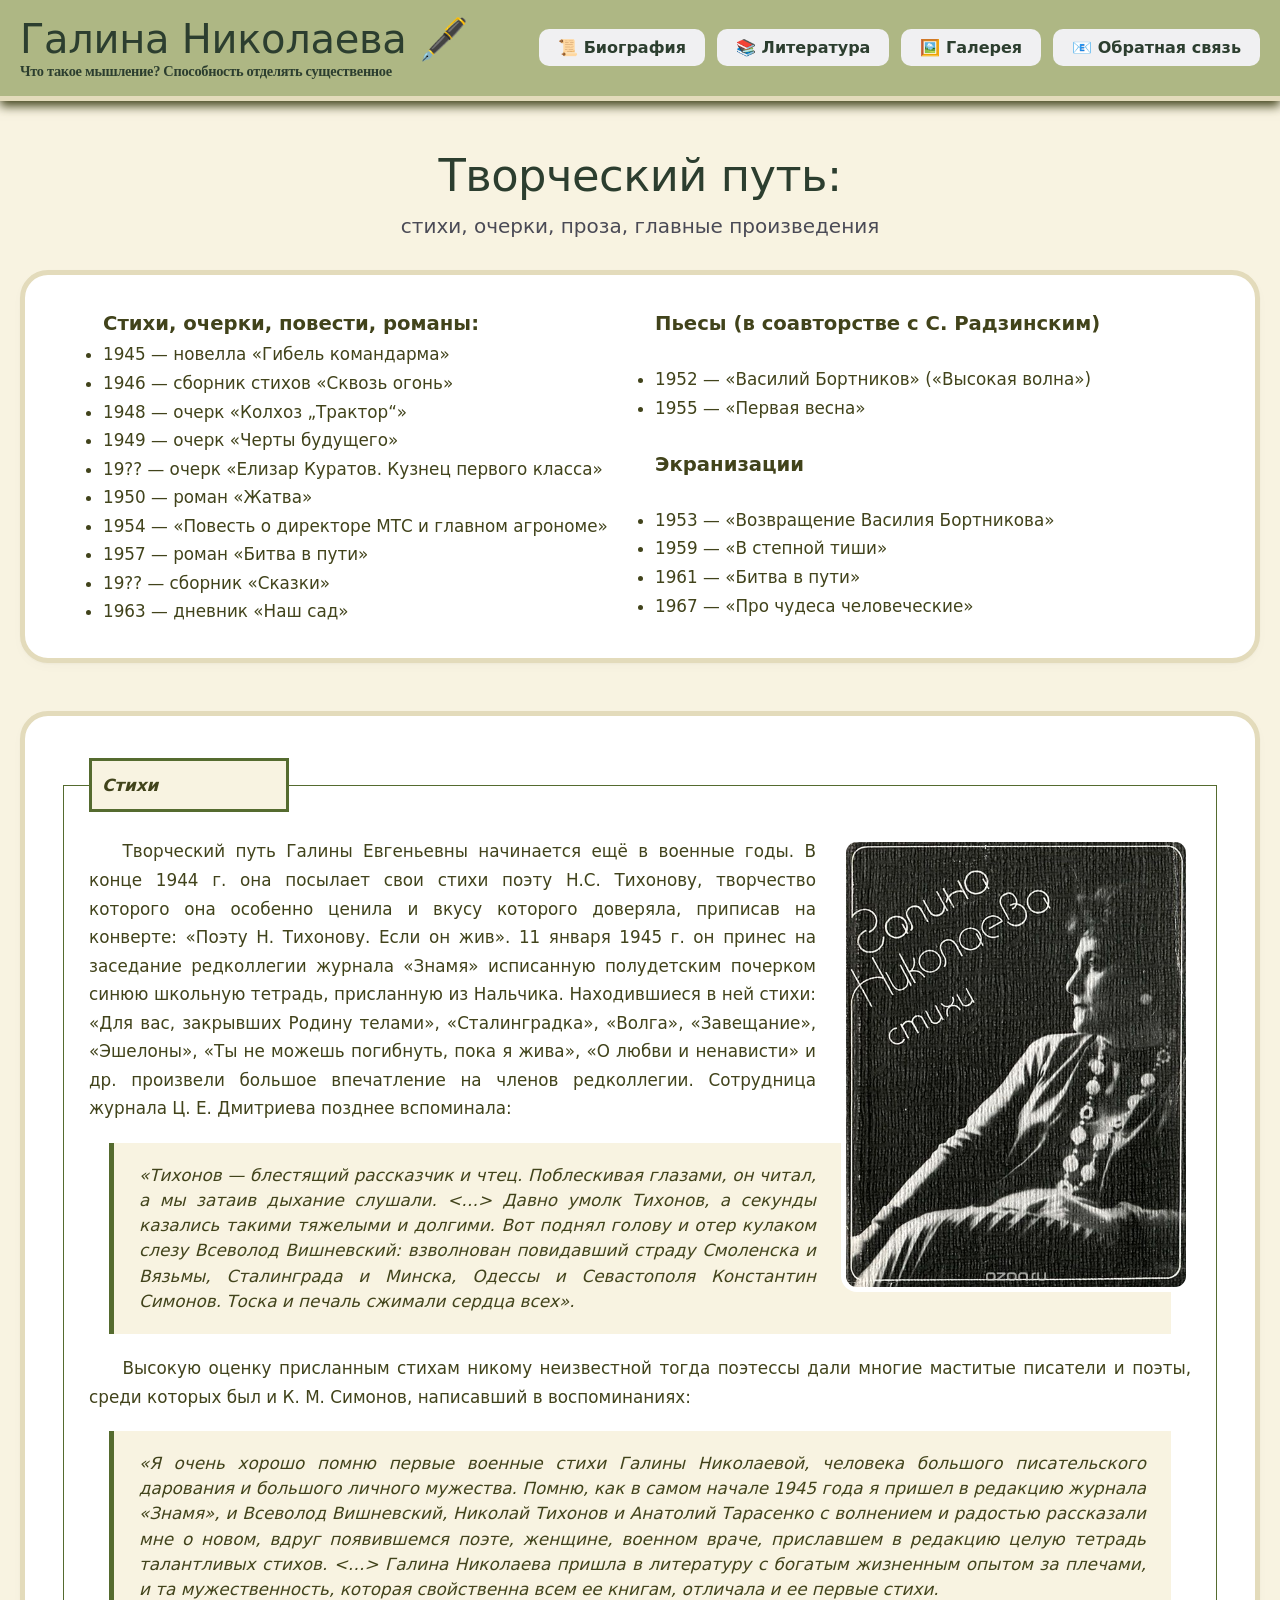
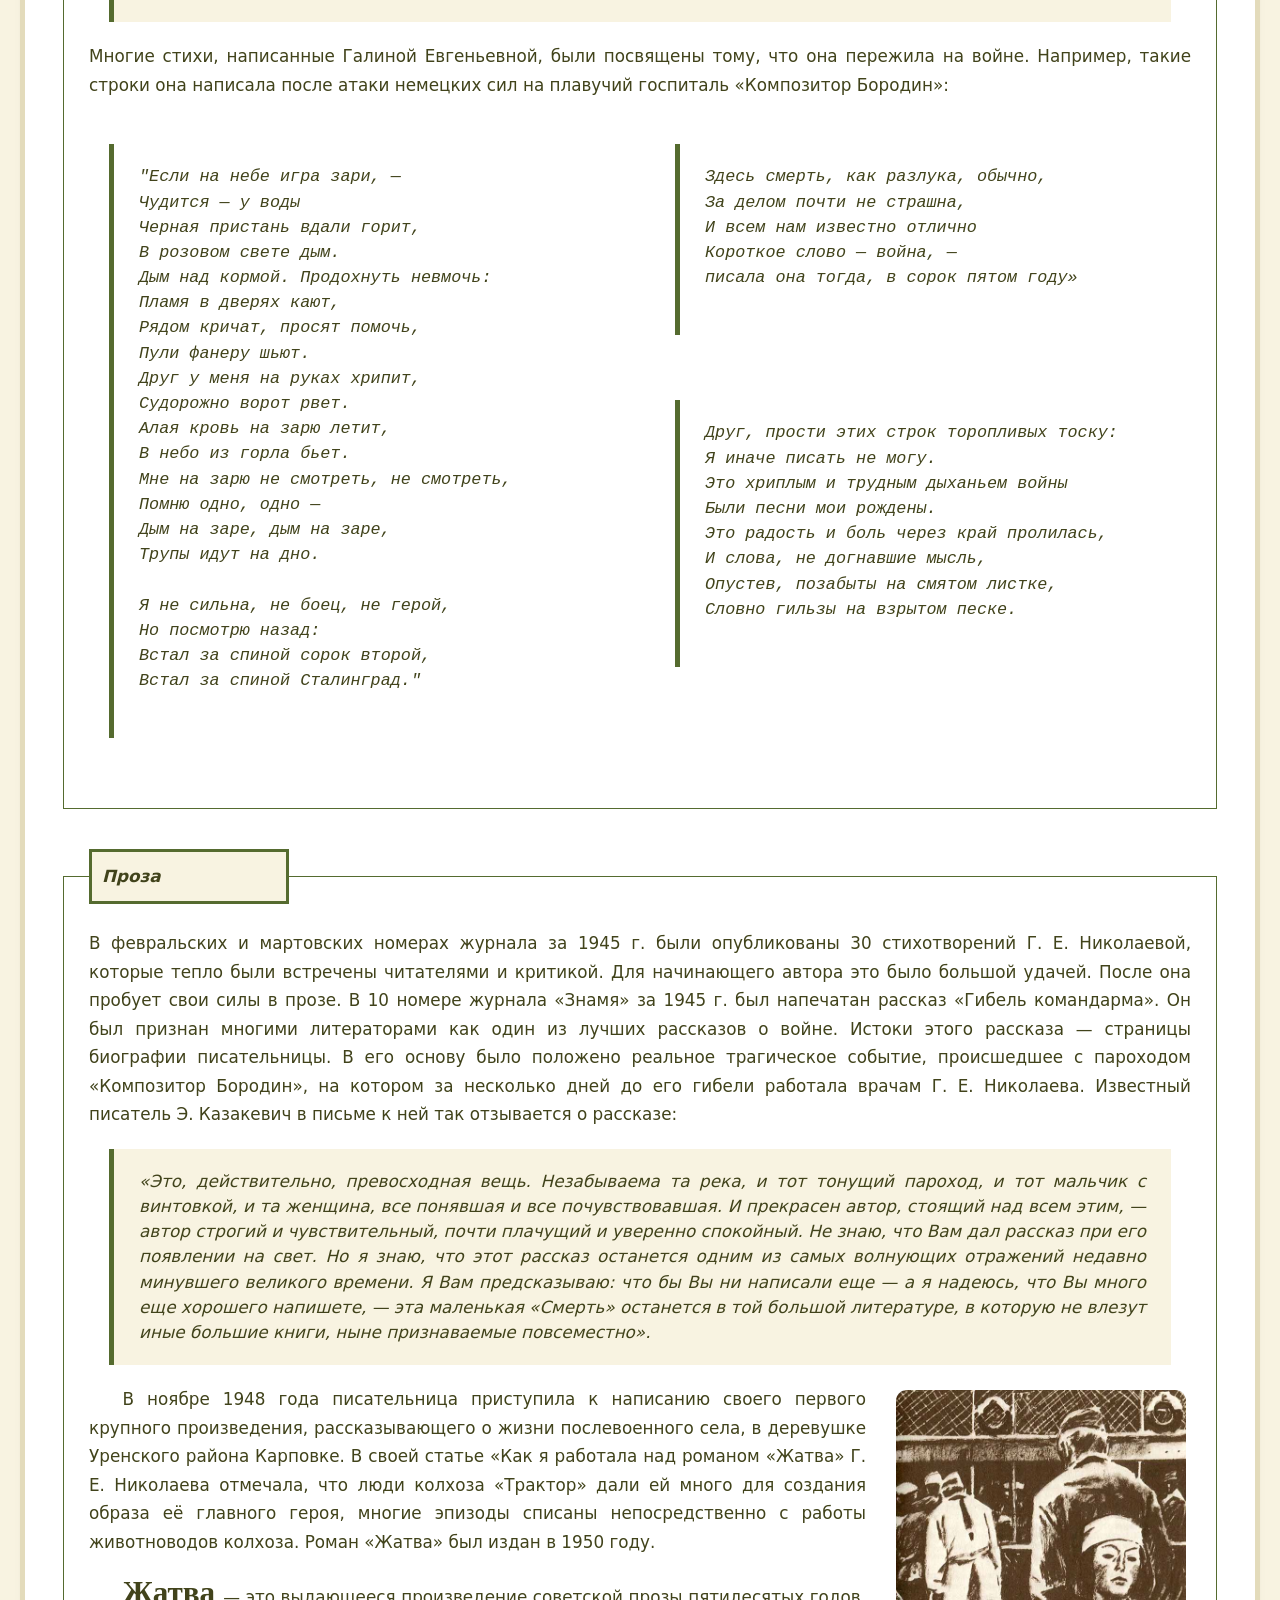
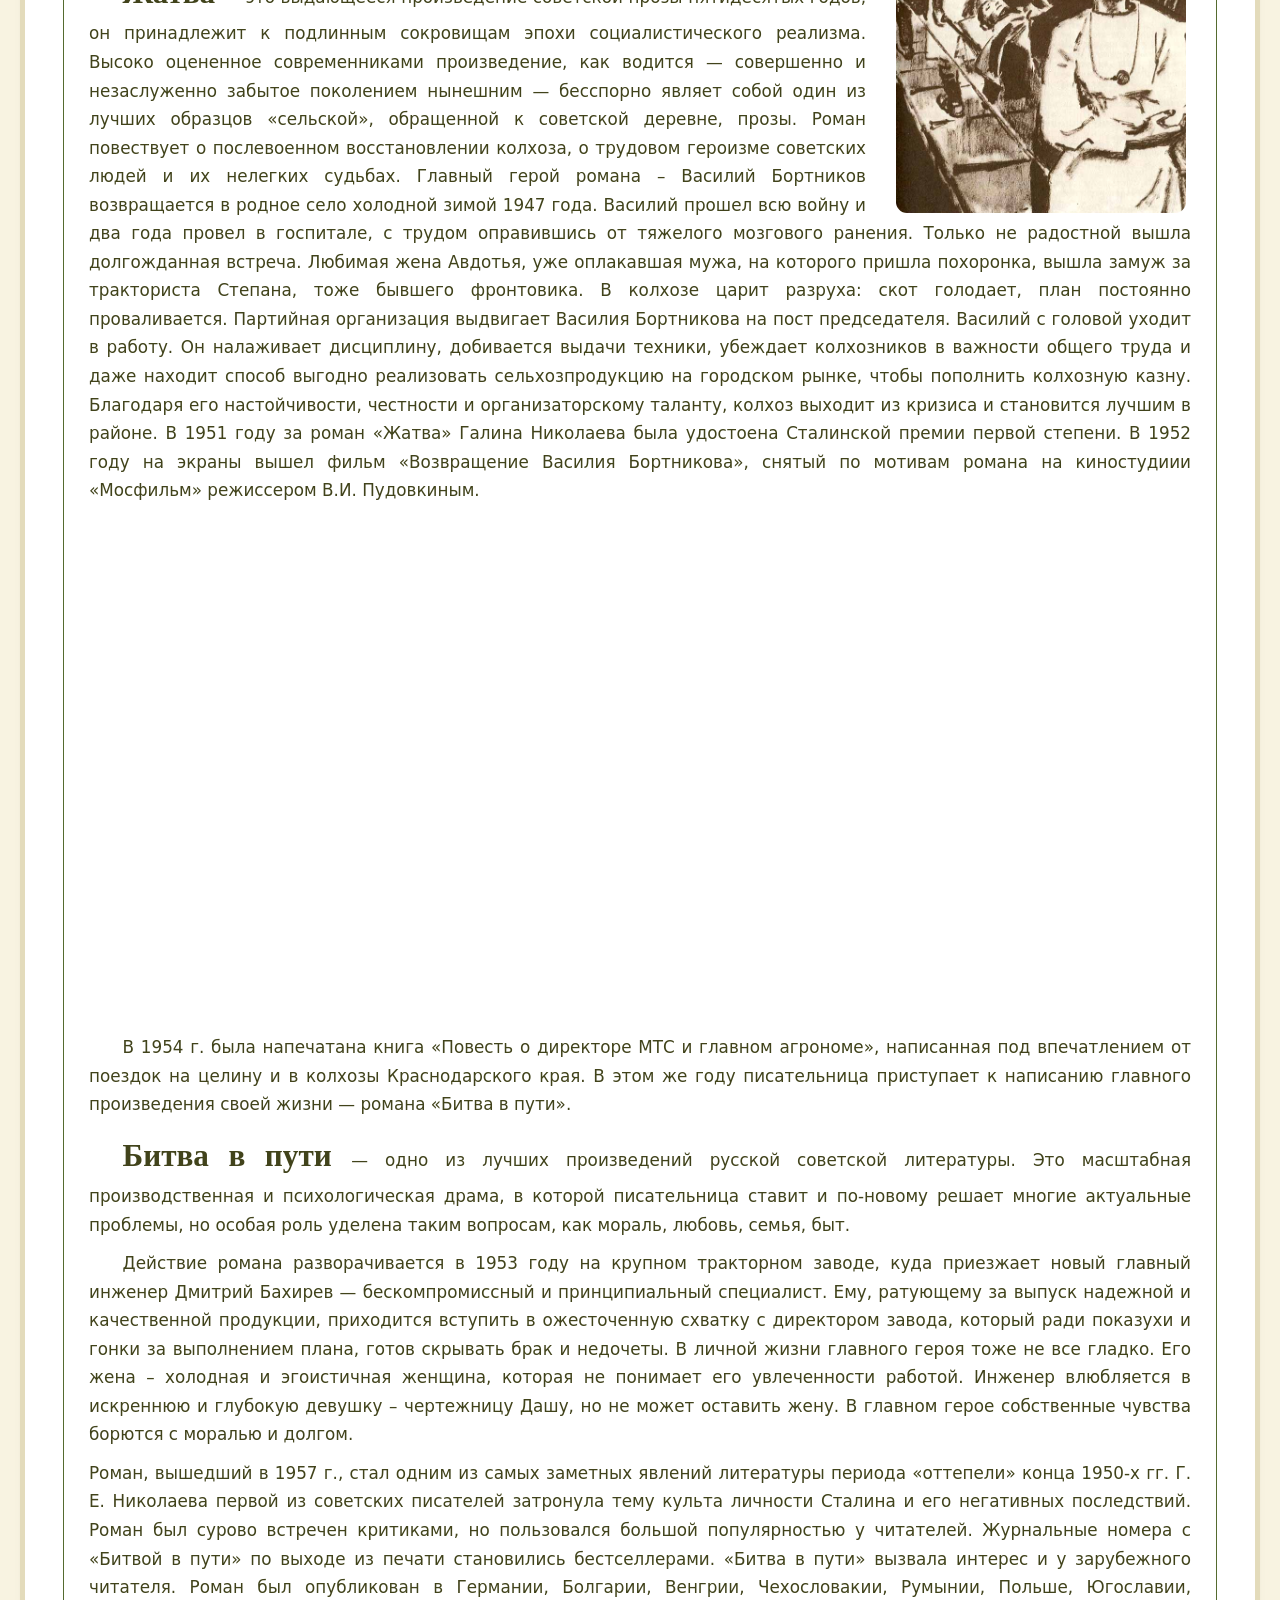
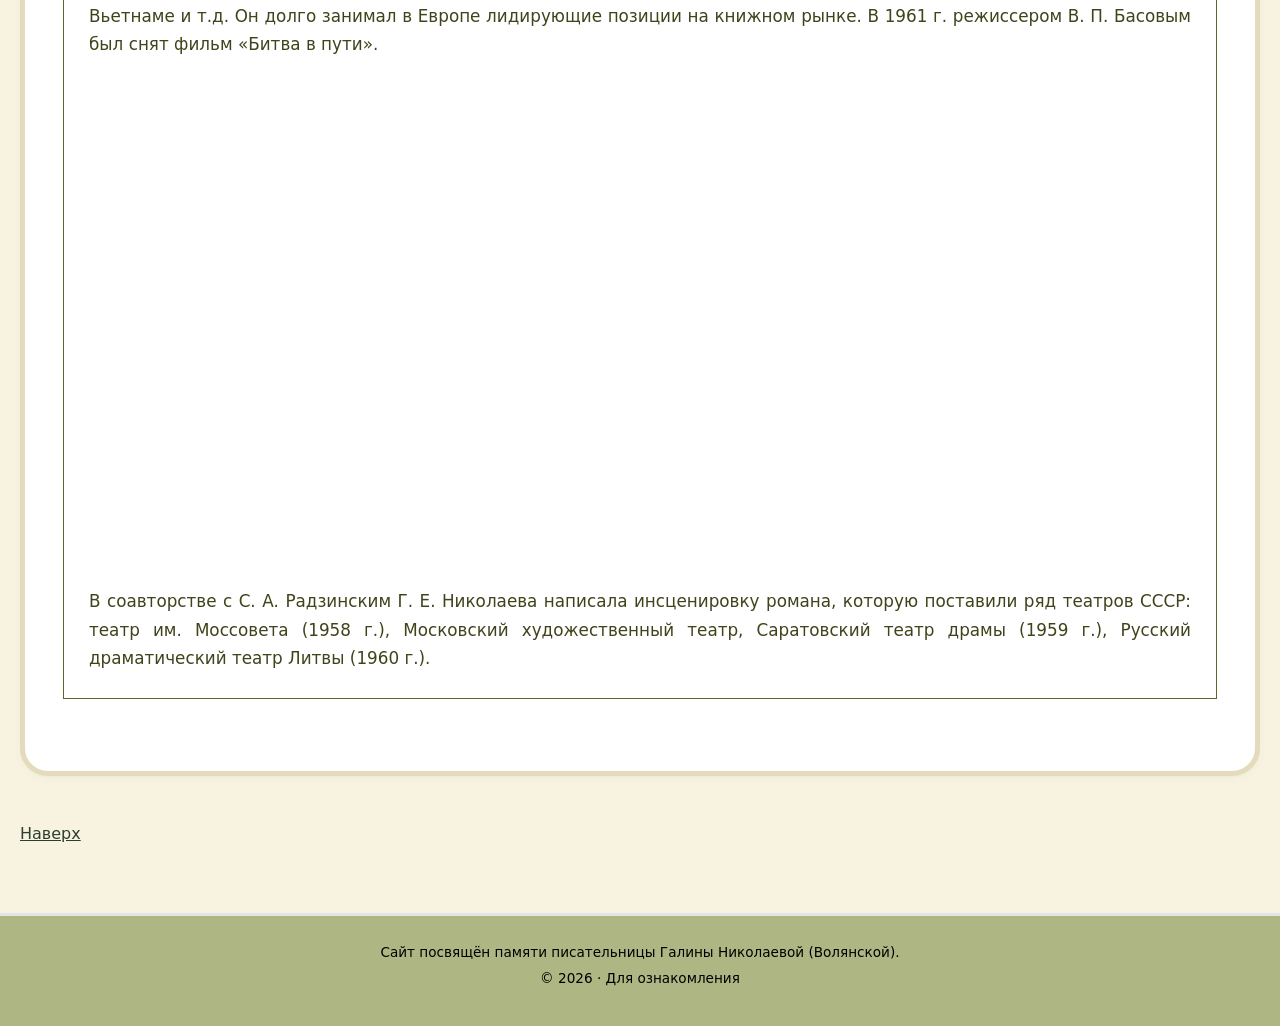
==== 3_Galina_work.html @ 82e486b6 "Add files via upload" ====
<!DOCTYPE html>
<html lang="ru">
<head>

    <meta charset="UTF-8">
    <meta name="viewport" content="width=device-width, initial-scale=1.0, user-scalable=yes">

    <title>Галина Николаева — произведения</title>
    <link rel="stylesheet" href="0_Galina_rules.css"> 

</head>


<!-------------- СSS всё, дальше разметка -------------->

<body>
<a id="top"></a>

<!-------------- Шапка: лого и навигация --------------->

<div class="top-bar">
    <div class="container nav-container">
        <div class="logo">
            <a href="1_Galina_main.html">Галина Николаева 🖋️</a>
	    <small>Что такое мышление? Способность отделять существенное</small>
        </div>

        <div class="nav-links">
            <!--- прим. заменить # на ссылки --->
            <a href="2_Galina_bio.html" class="nav-btn">📜 Биография</a>
            <a href="3_Galina_work.html" class="nav-btn">📚 Литература</a>
            <a href="4_Galina_gallery.html" class="nav-btn">🖼️ Галерея</a>
            <a href="5_Galina_feedback.html" class="nav-btn">📧 Обратная связь</a>
        </div>
    </div>
</div>

<!---------------- Основное содержимое ---------------->

<main class="container">


    <div class="writer">
        <h1>Творческий путь:</h1>
        <p>стихи, очерки, проза, главные произведения</p>	
    </div>


<div class="intro-card">
    <div class="intro-text">
	 <fieldset style="border: none; margin: 0px; padding: 0px 50px">
            
            <div class="poems-container" style="margin: 0px">

                <div> 
                    <h3>Стихи, очерки, повести, романы:</h3>
                    <ul class="works-list">
                        <li><span class="work-year">1945</span> — новелла «Гибель командарма»</li>
                        <li><span class="work-year">1946</span> — сборник стихов «Сквозь огонь»</li>
                        <li><span class="work-year">1948</span> — очерк «Колхоз „Трактор“»</li>
                        <li><span class="work-year">1949</span> — очерк «Черты будущего»</li>
                        <li><span class="work-year">19??</span> — очерк «Елизар Куратов. Кузнец первого класса»</li>
                        <li><span class="work-year">1950</span> — роман «Жатва»</li>
                        <li><span class="work-year">1954</span> — «Повесть о директоре МТС и главном агрономе»</li>
                        <li><span class="work-year">1957</span> — роман «Битва в пути»</li>
                        <li><span class="work-year">19??</span> — сборник «Сказки»</li>
                        <li><span class="work-year">1963</span> — дневник «Наш сад»</li>
                    </ul>
                </div>

                <!-- Правая колонка -->
                <div class="poems-side">
                    <h3>Пьесы (в соавторстве с С. Радзинским)</h3>
                    <ul class="works-list">
                        <li><span class="work-year">1952</span> — «Василий Бортников» («Высокая волна»)</li>
                        <li><span class="work-year">1955</span> — «Первая весна»</li>
                    </ul>

                    <h3>Экранизации</h3>
                    <ul class="works-list">
                        <li><span class="work-year">1953</span> — «Возвращение Василия Бортникова»</li>
                        <li><span class="work-year">1959</span> — «В степной тиши»</li>
                        <li><span class="work-year">1961</span> — «Битва в пути»</li>
                        <li><span class="work-year">1967</span> — «Про чудеса человеческие»</li>
                    </ul>
                </div>
            </div>
	 </fieldset>
    </div>
</div>


    <div class="intro-card">
        <div class="intro-text">


<fieldset><legend>Стихи</legend>

<IMG SRC="galina20.jpeg"  class="textimg1" style="width: 350px; margin-top: 0px"  title="">

<p>
Творческий путь Галины Евгеньевны начинается ещё в военные годы. В конце 1944 г. она посылает свои стихи поэту Н.С. Тихонову, творчество которого она особенно ценила и вкусу которого доверяла, приписав на конверте: «Поэту Н. Тихонову. Если он жив». 11 января 1945 г. он принес на заседание редколлегии журнала «Знамя» исписанную полудетским почерком синюю школьную тетрадь, присланную из Нальчика. Находившиеся в ней стихи: «Для вас, закрывших Родину телами», «Сталинградка», «Волга», «Завещание», «Эшелоны», «Ты не можешь погибнуть, пока я жива», «О любви и ненависти» и др. произвели большое впечатление на членов редколлегии. Сотрудница журнала Ц. Е. Дмитриева позднее вспоминала: 
<div class="quote">
«Тихонов — блестящий рассказчик и чтец. Поблескивая глазами, он читал, а мы затаив дыхание слушали. <…> Давно умолк Тихонов, а секунды казались такими тяжелыми и долгими. Вот поднял голову и отер кулаком слезу Всеволод Вишневский: взволнован повидавший страду Смоленска и Вязьмы, Сталинграда и Минска, Одессы и Севастополя Константин Симонов. Тоска и печаль сжимали сердца всех». 
</div>
</p>

<p>
Высокую оценку присланным стихам никому неизвестной тогда поэтессы дали многие маститые писатели и поэты, среди которых был и К. М. Симонов, написавший в воспоминаниях: 
<div class="quote">
«Я очень хорошо помню первые военные стихи Галины Николаевой, человека большого писательского дарования и большого личного мужества. Помню, как в самом начале 1945 года я пришел в редакцию журнала «Знамя», и Всеволод Вишневский, Николай Тихонов и Анатолий Тарасенко с волнением и радостью рассказали мне о новом, вдруг появившемся поэте, женщине, военном враче, приславшем в редакцию целую тетрадь талантливых стихов. <…> Галина Николаева пришла в литературу с богатым жизненным опытом за плечами, и та мужественность, которая свойственна всем ее книгам, отличала и ее первые стихи.
</div>
</p>

Многие стихи, написанные Галиной Евгеньевной, были посвящены тому, что она пережила на войне. Например, такие строки она написала после атаки немецких сил на плавучий госпиталь «Композитор Бородин»:

<div class="poems-container">

        <div class="poem">
            <pre>
"Если на небе игра зари, —
Чудится — у воды
Черная пристань вдали горит,
В розовом свете дым.
Дым над кормой. Продохнуть невмочь:
Пламя в дверях кают,
Рядом кричат, просят помочь,
Пули фанеру шьют.
Друг у меня на руках хрипит,
Судорожно ворот рвет.
Алая кровь на зарю летит,
В небо из горла бьет.
Мне на зарю не смотреть, не смотреть,
Помню одно, одно —
Дым на заре, дым на заре,
Трупы идут на дно.

Я не сильна, не боец, не герой,
Но посмотрю назад:
Встал за спиной сорок второй,
Встал за спиной Сталинград."
            </pre>
        </div>


<div class="poems-side">

        <div class="poem-small">
            <pre>
Здесь смерть, как разлука, обычно,
За делом почти не страшна,
И всем нам известно отлично
Короткое слово — война, —
писала она тогда, в сорок пятом году»
            </pre>
        </div>

        <div class="poem-small">
            <pre>
Друг, прости этих строк торопливых тоску:
Я иначе писать не могу.
Это хриплым и трудным дыханьем войны
Были песни мои рождены.
Это радость и боль через край пролилась,
И слова, не догнавшие мысль,
Опустев, позабыты на смятом листке,
Словно гильзы на взрытом песке.
            </pre>
        </div>

    </div>
</div>

</fieldset>

<fieldset style="margin: 40px 10px"><legend>Проза</legend>

В февральских и мартовских номерах журнала за 1945 г. были опубликованы 30 стихотворений Г. Е. Николаевой, которые тепло были встречены читателями и критикой. Для начинающего автора это было большой удачей. После она пробует свои силы в прозе. В 10 номере журнала «Знамя» за 1945 г. был напечатан рассказ «Гибель командарма». Он был признан многими литераторами как один из лучших рассказов о войне. Истоки этого рассказа — страницы биографии писательницы. В его основу было положено реальное трагическое событие, происшедшее с пароходом «Композитор Бородин», на котором за несколько дней до его гибели работала врачам Г. Е. Николаева. Известный писатель Э. Казакевич в письме к ней так отзывается о рассказе: 

<div class="quote">
«Это, действительно, превосходная вещь. Незабываема та река, и тот тонущий пароход, и тот мальчик с винтовкой, и та женщина, все понявшая и все почувствовавшая. И прекрасен автор, стоящий над всем этим, — автор строгий и чувствительный, почти плачущий и уверенно спокойный. Не знаю, что Вам дал рассказ при его появлении на свет. Но я знаю, что этот рассказ останется одним из самых волнующих отражений недавно минувшего великого времени. Я Вам предсказываю: что бы Вы ни написали еще — а я надеюсь, что Вы много еще хорошего напишете, — эта маленькая «Смерть» останется в той большой литературе, в которую не влезут иные большие книги, ныне признаваемые повсеместно».
</div>


<IMG SRC="galina24.jpeg"  class="textimg1" style="width: 300px; margin-top: 0px"  title="Иллюстрация И. Пчелко к рассказу Г. Николаевой «Гибель командарма»">

<p>В ноябре 1948 года писательница приступила к написанию своего первого крупного произведения, рассказывающего о жизни послевоенного села, в деревушке Уренского района Карповке. В своей статье «Как я работала над романом «Жатва» Г. Е. Николаева отмечала, что люди колхоза «Трактор» дали ей много для создания образа её главного героя, многие эпизоды списаны непосредственно с работы животноводов колхоза. Роман «Жатва» был издан в 1950 году. </p>

<p><a href="https://royallib.com/read/nikolaeva_galina/gatva.html#20480" class="link" title="Читать"> Жатва </a> — это выдающееся произведение советской прозы пятидесятых годов, он принадлежит к подлинным сокровищам эпохи социалистического реализма. Высоко оцененное современниками произведение, как водится — совершенно и незаслуженно забытое поколением нынешним — бесспорно являет собой один из лучших образцов «сельской», обращенной к советской деревне, прозы. Роман повествует о послевоенном восстановлении колхоза, о трудовом героизме советских людей и их нелегких судьбах. Главный герой романа – Василий Бортников возвращается в родное село холодной зимой 1947 года. Василий прошел всю войну и два года провел в госпитале, с трудом оправившись от тяжелого мозгового ранения.
Только не радостной вышла долгожданная встреча. Любимая жена Авдотья, уже оплакавшая мужа, на которого пришла похоронка, вышла замуж за тракториста Степана, тоже бывшего фронтовика. 
В колхозе царит разруха: скот голодает, план постоянно проваливается. Партийная организация выдвигает Василия Бортникова на пост председателя. Василий с головой уходит в работу. Он налаживает дисциплину, добивается выдачи техники, убеждает колхозников в важности общего труда и даже находит способ выгодно реализовать сельхозпродукцию на городском рынке, чтобы пополнить колхозную казну. Благодаря его настойчивости, честности и организаторскому таланту, колхоз выходит из кризиса и становится лучшим в районе.
В 1951 году за роман «Жатва» Галина Николаева была удостоена Сталинской премии первой степени. 
В 1952 году на экраны вышел фильм «Возвращение Василия Бортникова», снятый по мотивам романа на киностудиии «Мосфильм» режиссером В.И. Пудовкиным.
</p>

	<div style="text-align: center; margin: 20px;">
    	    <iframe src="https://vkvideo.ru/video_ext.php?oid=-20286388&id=456240583&hd=2"             width="853" 
	    height="480" 
	    allow="autoplay; encrypted-media; fullscreen; picture-in-picture; screen-wake-lock;" 
	    frameborder="0" 
	    allowfullscreen></iframe>
	</div>


<p>
В 1954 г. была напечатана книга «Повесть о директоре МТС и главном агрономе», написанная под впечатлением от поездок на целину и в колхозы Краснодарского края. В этом же году писательница приступает к написанию главного произведения своей жизни — романа «Битва в пути». 
<p><a href="https://royallib.com/read/nikolaeva_galina/bitva_v_puti.html#0" class="link" title="Читать"> Битва в пути </a> — одно из лучших произведений русской советской литературы. Это масштабная производственная и психологическая драма, в которой писательница ставит и по-новому решает многие актуальные проблемы, но особая роль уделена таким вопросам, как мораль, любовь, семья, быт. 
</p>
<p>
Действие романа разворачивается в 1953 году на крупном тракторном заводе, куда приезжает новый главный инженер Дмитрий Бахирев — бескомпромиссный и принципиальный специалист. Ему, ратующему за выпуск надежной и качественной продукции, приходится вступить в ожесточенную схватку с директором завода, который ради показухи и гонки за выполнением плана, готов скрывать брак и недочеты. В личной жизни главного героя тоже не все гладко. Его жена – холодная и эгоистичная женщина, которая не понимает его увлеченности работой. Инженер влюбляется в искреннюю и глубокую девушку – чертежницу Дашу, но не может оставить жену. В главном герое собственные чувства борются с моралью и долгом.
</p>
Роман, вышедший в 1957 г., стал одним из самых заметных явлений литературы периода «оттепели» конца 1950-х гг. Г. Е. Николаева первой из советских писателей затронула тему культа личности Сталина и его негативных последствий. Роман был сурово встречен критиками, но пользовался большой популярностью у читателей. Журнальные номера с «Битвой в пути» по выходе из печати становились бестселлерами. «Битва в пути» вызвала интерес и у зарубежного читателя. Роман был опубликован в Германии, Болгарии, Венгрии, Чехословакии, Румынии, Польше, Югославии, Вьетнаме и т.д. Он долго занимал в Европе лидирующие позиции на книжном рынке. В 1961 г. режиссером В. П. Басовым был снят фильм «Битва в пути».

<div style="text-align: center; margin: 20px;">
    	    <iframe src="https://vk.com/video_ext.php?oid=-162918645&id=456242072&hd=2"                  width="853" 
	    height="480" 
	    allow="autoplay; encrypted-media; fullscreen; picture-in-picture; screen-wake-lock;" 
	    frameborder="0" 
	    allowfullscreen></iframe>
	</div>

В соавторстве с С. А. Радзинским Г. Е. Николаева написала инсценировку романа, которую поставили ряд театров СССР: театр им. Моссовета (1958 г.), Московский художественный театр, Саратовский театр драмы (1959 г.), Русский драматический театр Литвы (1960 г.).



        </div>
    </div>
	
<p><a href="#top" style="color: #2c3e2f; margin-top: 10px;">Наверх</a></p>   

</main>

<!-------- Подвал страницы -------->

<footer>
    <div class="container">
        <p>Сайт посвящён памяти писательницы Галины Николаевой (Волянской).</p>
        <p style="margin-top: 10px;">© 2026 · Для ознакомления</p>
    </div>
</footer>

</body>
</html>
---- 0_Galina_rules.css ----
/*-------------- Основное ---------------*/

	/* глобальное правило для всего контента, убираем автовыравнивание браузеров */
	* {
            margin: 0; /*убираем внешние отступы браузеров*/
            padding: 0; /*убираем внутренние отступы браузеров*/
            box-sizing: border-box; /**/
        }

	/* правило для всей страницы */
	body {

   	    font-family: system-ui, 'Segoe UI', Roboto, 'Helvetica Neue', sans-serif; /*перебираем доступные шрифты*/
   	    background: #F8F3E1; /*фон*/
    	    color: #41431B /*текст*/
    	    line-height: 1.4; /*междустрочный интервал*/

	}

	/* стиль объектов класса контейнер */
       .container {
            max-width: 1280px; /*ограничиваем ширину, не более Х*/
            margin: 0 auto; /*центрируем блок*/
            padding: 0 20px; /*внутренние отступы*/
        }

	/*-------------- Шапка ---------------*/

	/*правило для шапки*/
        .top-bar {
            background: #AEB784; /*фон*/
            border-bottom: 5px solid #E3DBBB; /*линия раздела*/
            padding: 16px 0; /*сверху и снизу по 16, по бокам 0*/
            position: sticky; /*лепим к верху экрана*/
            top: 0; /*доп. к пред. - вплотную к верхнему краю*/
            z-index: 10; /*"глубина": чтобы не перекрывалась основным контентом*/
            box-shadow: 0 5px 10px rgba(65,67,27,1.12); /*тень под шапкой, визуал, красиво*/
        }

	/*стиль для контейнеров внутри шапки, см. лого и навигация дальше*/
        .nav-container {
            display: flex; /*лого и навигация в один ряд*/
            flex-wrap: wrap;
            align-items: baseline;
            justify-content: space-between;
            gap: 16px;
        }

	/*Логотип (имя писательницы) внутри шапки*/
        .logo {
            font-size: 2.50rem;
            font-weight: 500;
            letter-spacing: -0.3px;
            color: #2c3e2f;
        }

	/*убираем с лого оформление ссылки*/
        .logo a {
            text-decoration: none;
            color: inherit;
	}

	/*для оформления цитаты писательницы*/
        .logo small {
            font-size: 0.9rem;
            font-weight: 700;
            color: #2c3e2f;
	    display: block;
	    font-family: 'Segoe Script', 'Brush Script MT', 'Comic Sans MS', cursive;
        }

	/*единая для всех страниц навигация*/
	.nav-links {
            display: flex;
            flex-wrap: wrap;
            gap: 12px;
        }

	/*оформление кнопок навигации*/
	.nav-btn {

            padding: 8px 18px; 
            background: #f0f0f2;
            color: #2c3e2f;
            text-decoration: none;
            font-size: 1rem;
            font-weight: 600;
            border-radius: 10px;
            transition: all 0.3s ease; /*для плавности*/
            border: 1px solid transparent;
        }

	/*анимация при наведении на кнопку*/
        .nav-btn:hover {
            background: #E3DBBB;
            border-color: #cbcbd2;
            transform: translateY(1px); /*минус вверх, плюс вниз*/
        }


	/*-------------- Подвал ---------------*/

	/*оформление подвала*/
        footer {
            margin-top: 70px;
            padding: 28px 0 40px;
            border-top: 3px solid #e4e4e8;
            text-align: center;
            font-size: 0.85rem;
            color: ##F8F3E1;
	    background: #AEB784;
        }


	/*-------------- СТРАНИЧКИ 5 ШТ ---------------*/

	/*-------------- Главная страница ---------------*/

	.writer {
            margin: 48px 0 32px 0;
            text-align: center;
        }

	/*стиль для заголовка*/
        .writer h1 {
            font-size: 2.8rem;
            font-weight: 500;
            letter-spacing: -0.5px;
            color: #2c3e2f;
            margin-bottom: 12px;
        }

	/*стиль для абзаца*/
        .writer p {
            font-size: 1.25rem;
            color: #4a4a55;
            max-width: 650px;
            margin: 0 auto;
        }

	/*пузырь для текста*/
        .intro-card {
            background: white;
            border-radius: 28px;
            padding: 32px 28px;
            margin: 32px 0 48px;
            box-shadow: 0 4px 12px rgba(0,0,0,0.02), 0 1px 2px rgba(0,0,0,0.03);
            border: 5px solid #E3DBBB;
        }

	/*оформление текста*/
        .intro-text {
            font-size: 1.05rem;
            line-height: 1.5;
            color: #41431B;
	    text-align: justify;
        }

        .intro-text p {
            margin-bottom: 10px;
        }

	/*оформляем положение портрета*/
	.intro-img-float {
    	    float: left;   
   	    width: 200px;
    	    height: auto;
    	    margin-right: 24px;
    	    margin-bottom: 16px;
    	    border-radius: 16px;
	}

	/*-------------- БИОГРАФИЯ: ПРАВИЛА ГЛАВНОЙ УЧТЕНЫ, ДОПОЛНИТЕЛЬНЫЕ НИЖЕ ---------------*/

	fieldset{

	    font-family: system-ui, -apple-system, 'Segoe UI', Roboto, 'Helvetica Neue', sans-serif;
	    padding: 25px;
	    margin: 10px 10px 10px 10px;
            line-height: 1.7;
	    border: 1px solid #556B2F;

	}

	fieldset p {
   	    text-indent: 2em;  /* красная строка, 25px или 1.5rem */
	}

	i, em {
    	    font-style: italic;
    	    font-weight: 500;  /* или 600 — полужирный курсив */
	}


	legend{

	    width: 200px; 
	    padding: 10px;
	    background-color: #F8F3E1;
	    font-style: italic;
	    font-weight: 600;	    
	    border: 3px solid #556B2F;
	}


	/*оформляем положение картинок*/
	.textimg1 {
    	    float: right;  
   	    width: 400px;
    	    height: auto;
    	    border-radius: 16px;
	    margin-left: 25px;
	    margin-top: 10px;
	    border: 5px solid #ffffff; /*556B2F*/
	}

	/*оформляем положение картинок*/
	.textimg2 {
    	    float: left;  
   	    width: 600px;
    	    height: auto;
    	    border-radius: 16px;
	    margin-right: 25px;
	    margin-top: 10px;
	    border: 5px solid #ffffff; /*556B2F*/
	}

	.quote {
    	    background-color: #F8F3E1;      
   	    border-left: 5px solid #556B2F; /* цветная полоса слева */
   	    padding: 20px 25px;
    	    margin: 20px 20px;
    	    font-style: italic;
    	    line-height: 1.5;
    	    color: #41431B;
    	    font-style: italic;
    	    font-weight: 400;  /* или 600 — полужирный курсив */
	}

	/*-------------- Стили для таблицы ---------------*/


	.bio-table {
    	    width: 100%;
   	    border-collapse: collapse;
    	    background-color: #F8F3E1;
	    font-family:'AGPmod', system-ui, 'Segoe UI', Roboto, 'Helvetica Neue', sans-serif;
	}

	.bio-table thead tr {
 	     background-color: #AEB784;
 	     сolor: #2c3e2f;
	}

	.bio-table th {
    	    border: 1px solid #556B2F;
    	    padding: 12px;
    	    text-align: center;
	}

	.bio-table td {
   	     border: 1px solid #556B2F;
   	     padding: 10px;
	}


	/*-------------- ЛИТЕРАТУРА: ПРАВИЛА ГЛАВНОЙ УЧТЕНЫ, ДОПОЛНИТЕЛЬНЫЕ НИЖЕ ---------------*/

	.poems-container {
    	    display: grid;
    	    grid-template-columns: 1fr 1fr;  /* ширина колонок */
    	    gap: 30px;
    	    margin: 25px 0;
	 }

	.poem {
    	    background-color: #FFFFFF;      
	    text-align: justify;
   	    border-left: 5px solid #556B2F; /* цветная полоса слева */
   	    padding: 20px 25px;
    	    margin: 20px 20px;
    	    font-style: italic;
    	    line-height: 1.5;
    	    color: #41431B;
    	    font-style: italic;
    	    font-weight: 500;  /* или 600 — полужирный курсив */
	}

	.poems-side {
    	    display: flex;
    	    flex-direction: column;
    	    gap: 25px;
	}

	.poem-small {
	    background-color: #FFFFFF;      
	    text-align: justify;
   	    border-left: 5px solid #556B2F; /* цветная полоса слева */
   	    padding: 20px 25px;
    	    margin: 20px 20px;
    	    font-style: italic;
    	    line-height: 1.5;
    	    color: #41431B;
    	    font-style: italic;
    	    font-weight: 500;  /* или 600 — полужирный курсив */
	}

	a.link {
	    font-size: 1.95rem;
	    font-family: 'AGPmod';
 	    font-weight: 600;
    	    text-decoration: none;
   	    color: inherit;
    	    cursor: pointer;
    	    border-bottom: none;
	}




	/*-------------- ГАЛЕРЕЯ: ПРАВИЛА ГЛАВНОЙ УЧТЕНЫ, ДОПОЛНИТЕЛЬНЫЕ НИЖЕ ---------------*/

	.gallery {
    	    display: grid;
    	    grid-template-columns: repeat(auto-fill, minmax(250px, 1fr));
   	    gap: 20px;
   	    margin: 40px 0;
	}

	.thumb img {
   	    width: 250px;
    	    height: 350px;
	    object-fit: cover;
    	    border-radius: 12px;
    	    transition: 0.2s;
    	    cursor: pointer;
	}

	.thumb img:hover {
    	    transform: scale(1.05);
    	    box-shadow: 0 4px 12px rgba(0,0,0,0.2);
	}	


	/*-------------- ОБРАТНАЯ СВЯЗЬ: ПРАВИЛА ГЛАВНОЙ УЧТЕНЫ, ДОПОЛНИТЕЛЬНЫЕ НИЖЕ ---------------*/

.form-group {
    margin-bottom: 25px;
}

.form-group label {
    display: block;
    font-weight: 600;
    margin-bottom: 8px;
}

/* сами поля ввода */
.form-group input,
.form-group textarea,
.form-group input[type="file"] {
    width: 100%;
    padding: 12px 15px;
    font-family: inherit;
    font-size: 1rem;
    border: 1px solid #d4d4d4;
    border-radius: 12px;
    background: #F8F3E1;
}

.form-group textarea {
    resize: vertical;
    min-height: 250px;
}

.fbtns-align {
    display: flex;
    gap: 20px;
    justify-content: center;
}

.fbtns {
    min-width: 200px;
    background: #AEB784;
    color: #2c3e2f;
    border: none;
    padding: 12px 30px;
    font-size: 1.1rem;
    font-weight: 600;
    border-radius: 40px;
    cursor: pointer;
}

.fbtns:hover {
    background: #556B2F;
    color: white;
}

/*---------------Адаптивная шапка тест--------------------*/

@media (max-height: 750px) {
    .top-bar {
        padding: 10px 0;
    }
    
    .logo {
        font-size: 2rem;
    }
    
    .logo small {
        font-size: 0.75rem;
    }
    
    .nav-btn {
        padding: 6px 14px;
        font-size: 0.85rem;
    }
}

@media (max-height: 600px) {
    .top-bar {
        padding: 6px 0;
    }
    
    .logo {
        font-size: 1.6rem;
    }
    
    .logo small {
        font-size: 0.65rem;
    }
    
    .nav-btn {
        padding: 4px 10px;
        font-size: 0.75rem;
    }
    
    .nav-links {
        gap: 8px;
    }
}

@media (max-height: 480px) {
    .top-bar {
        padding: 4px 0;
    }
    
    .logo {
        font-size: 1.3rem;
    }
    
    .logo small {
        display: none;  /* скрываем цитату на очень низких экранах */
    }
    
    .nav-btn {
        padding: 3px 8px;
        font-size: 0.7rem;
    }
}
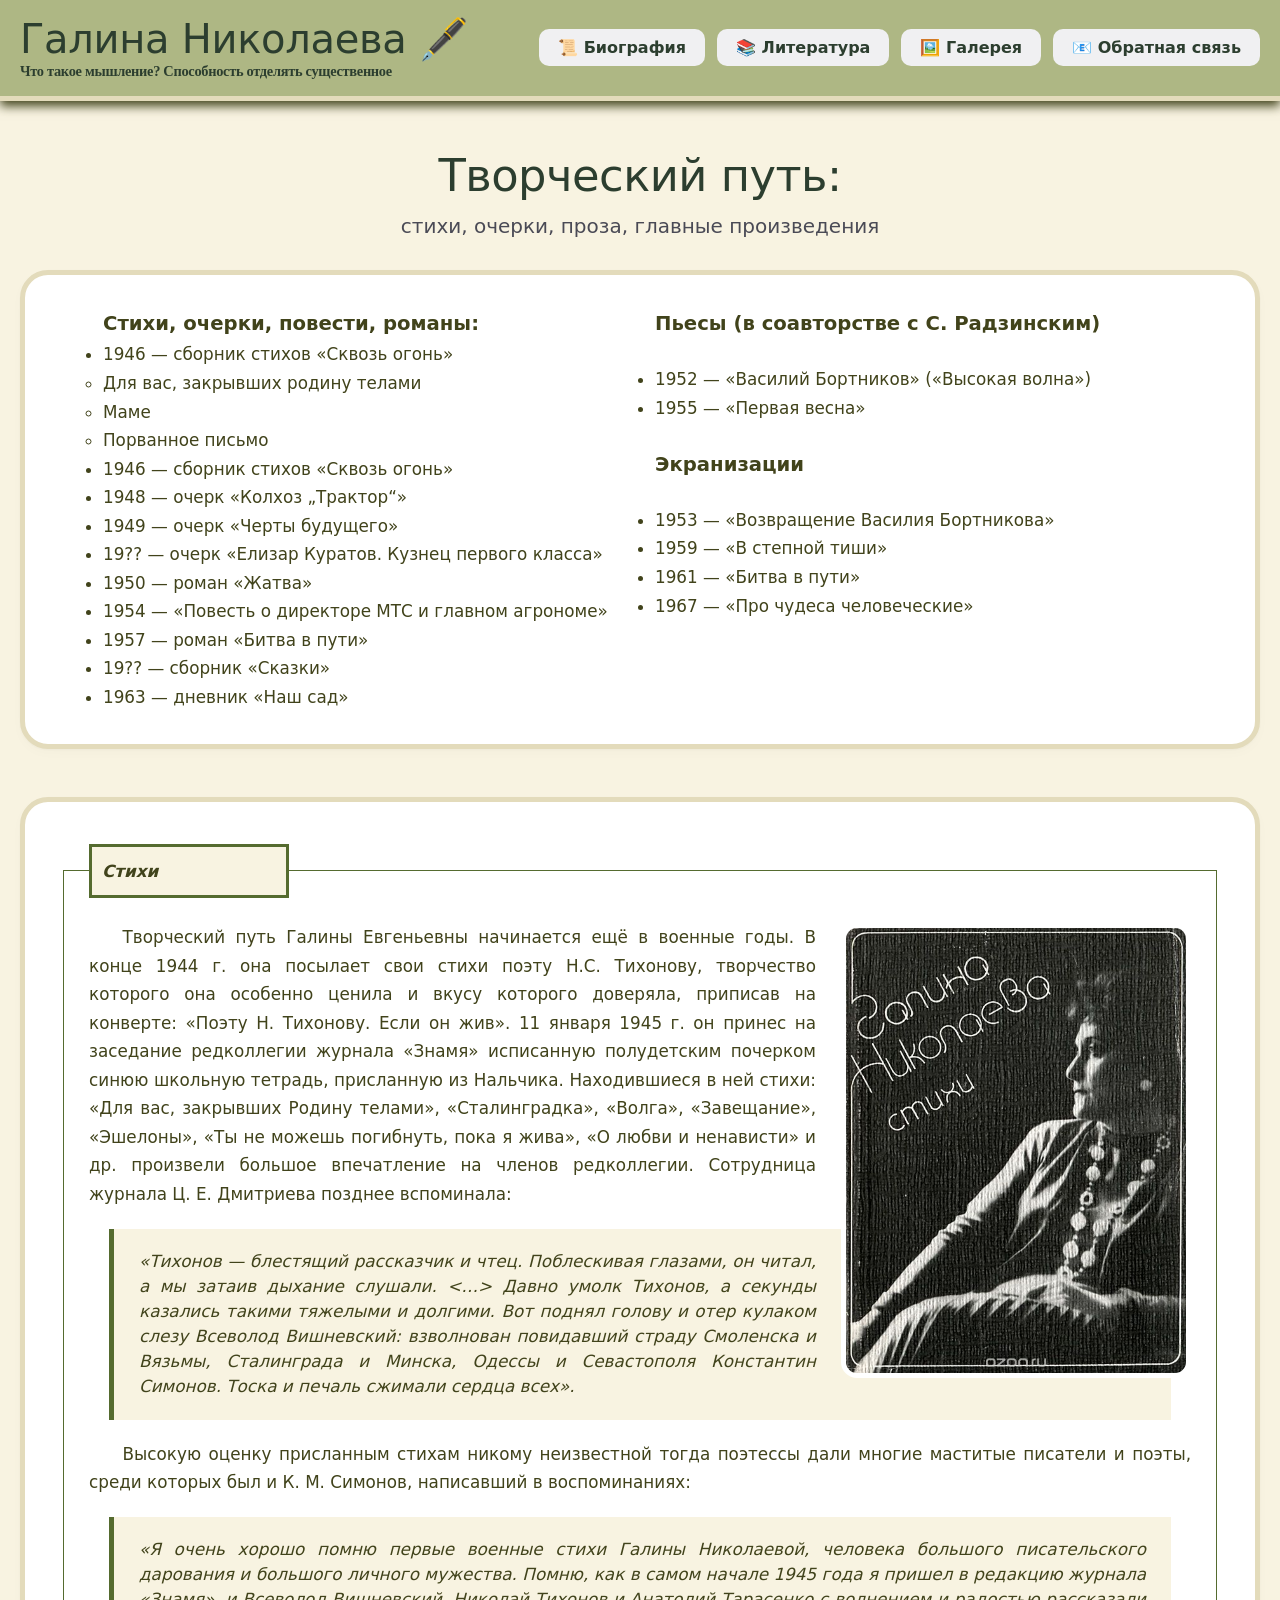
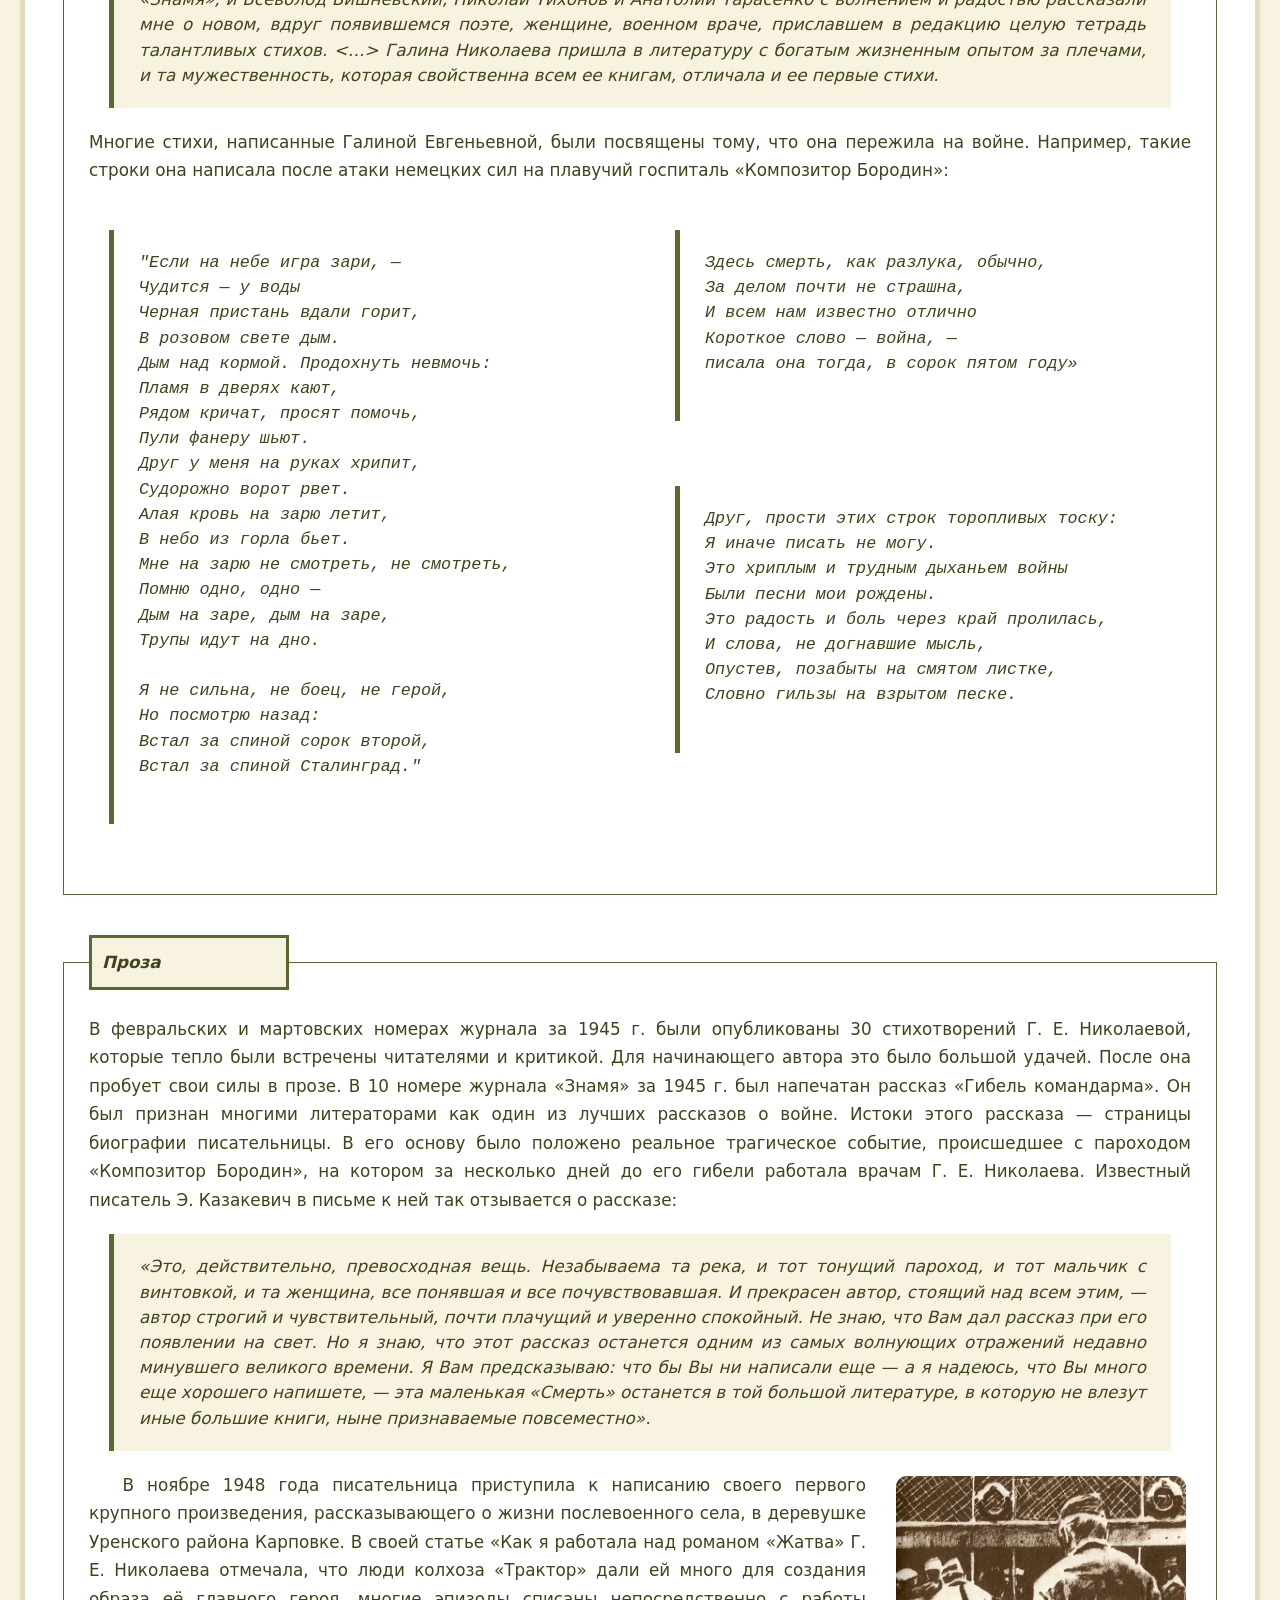
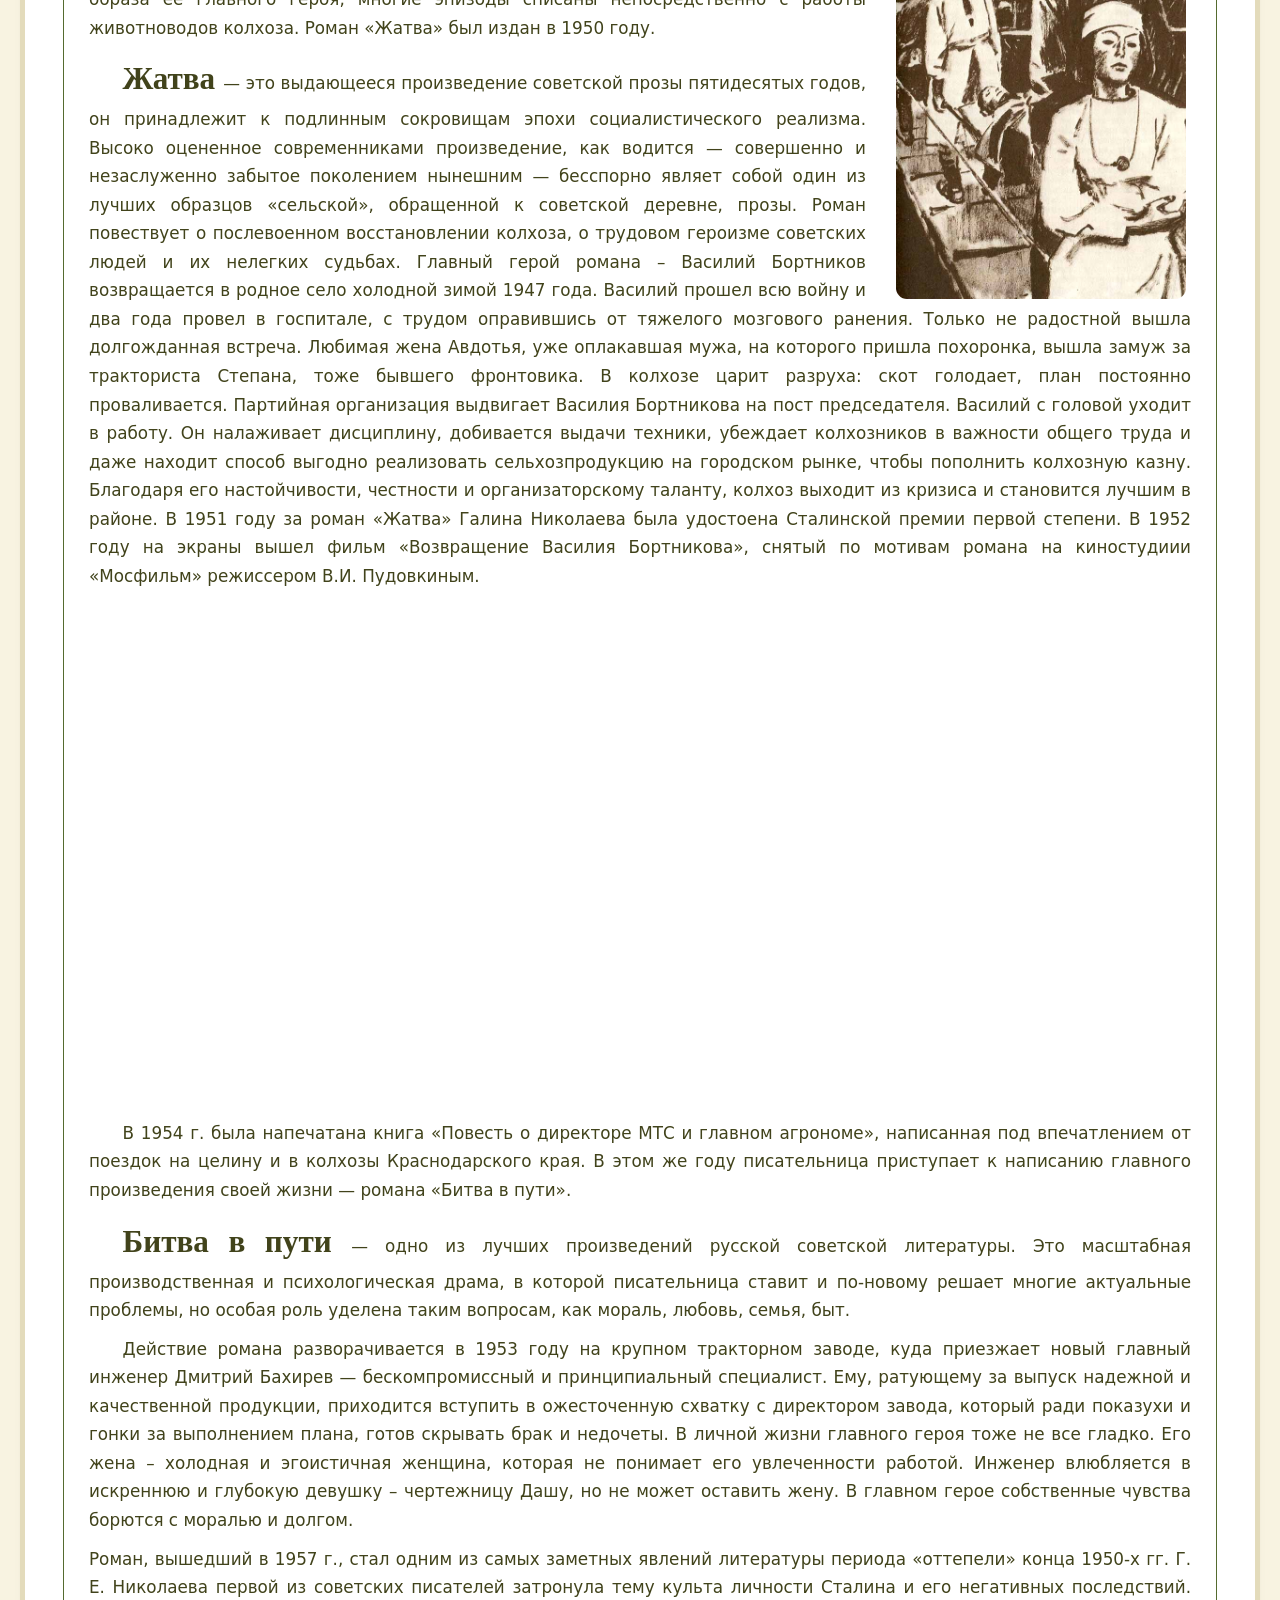
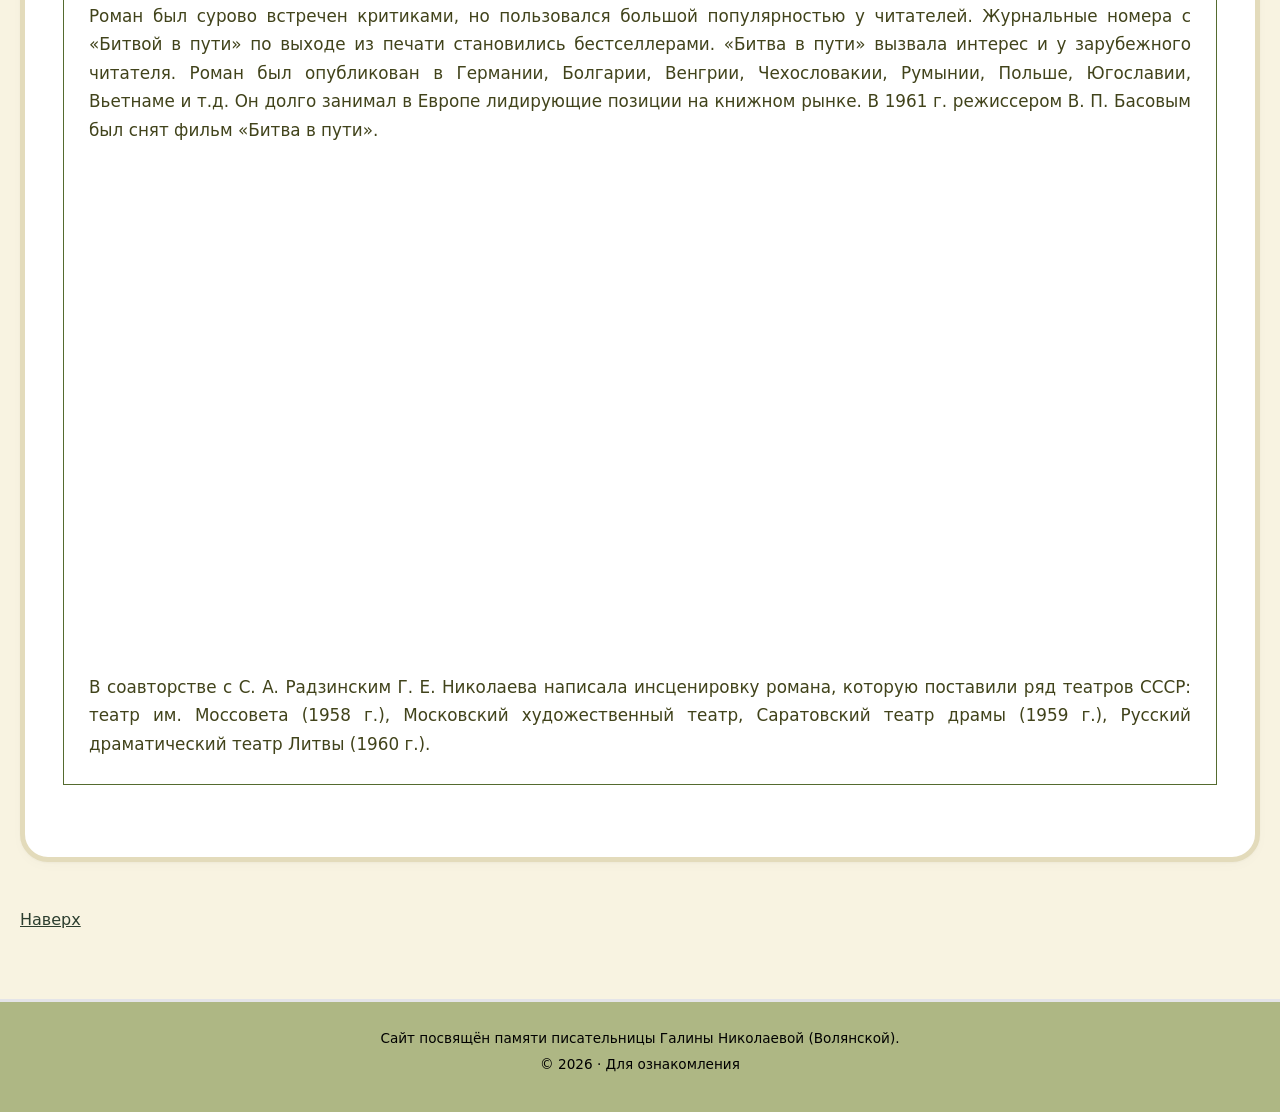
==== commit 3d62c8df: "Update 3_Galina_work.html" ====
--- a/3_Galina_work.html
+++ b/3_Galina_work.html
@@ -21,7 +21,7 @@
 <div class="top-bar">
     <div class="container nav-container">
         <div class="logo">
-            <a href="1_Galina_main.html">Галина Николаева 🖋️</a>
+		<a href="index.html" title="На главную">Галина Николаева 🖋️</a>
 	    <small>Что такое мышление? Способность отделять существенное</small>
         </div>
 
@@ -55,7 +55,13 @@
                 <div> 
                     <h3>Стихи, очерки, повести, романы:</h3>
                     <ul class="works-list">
-                        <li><span class="work-year">1945</span> — новелла «Гибель командарма»</li>
+                        <li><span class="work-year">1946</span> — сборник стихов «Сквозь огонь» 				
+							<ul>
+								<li>Для вас, закрывших родину телами </li>
+								<li>Маме</li>
+								<li> Порванное письмо</li>
+							</ul>
+						</li>
                         <li><span class="work-year">1946</span> — сборник стихов «Сквозь огонь»</li>
                         <li><span class="work-year">1948</span> — очерк «Колхоз „Трактор“»</li>
                         <li><span class="work-year">1949</span> — очерк «Черты будущего»</li>
@@ -240,4 +246,4 @@
 </footer>
 
 </body>
-</html>+</html>
